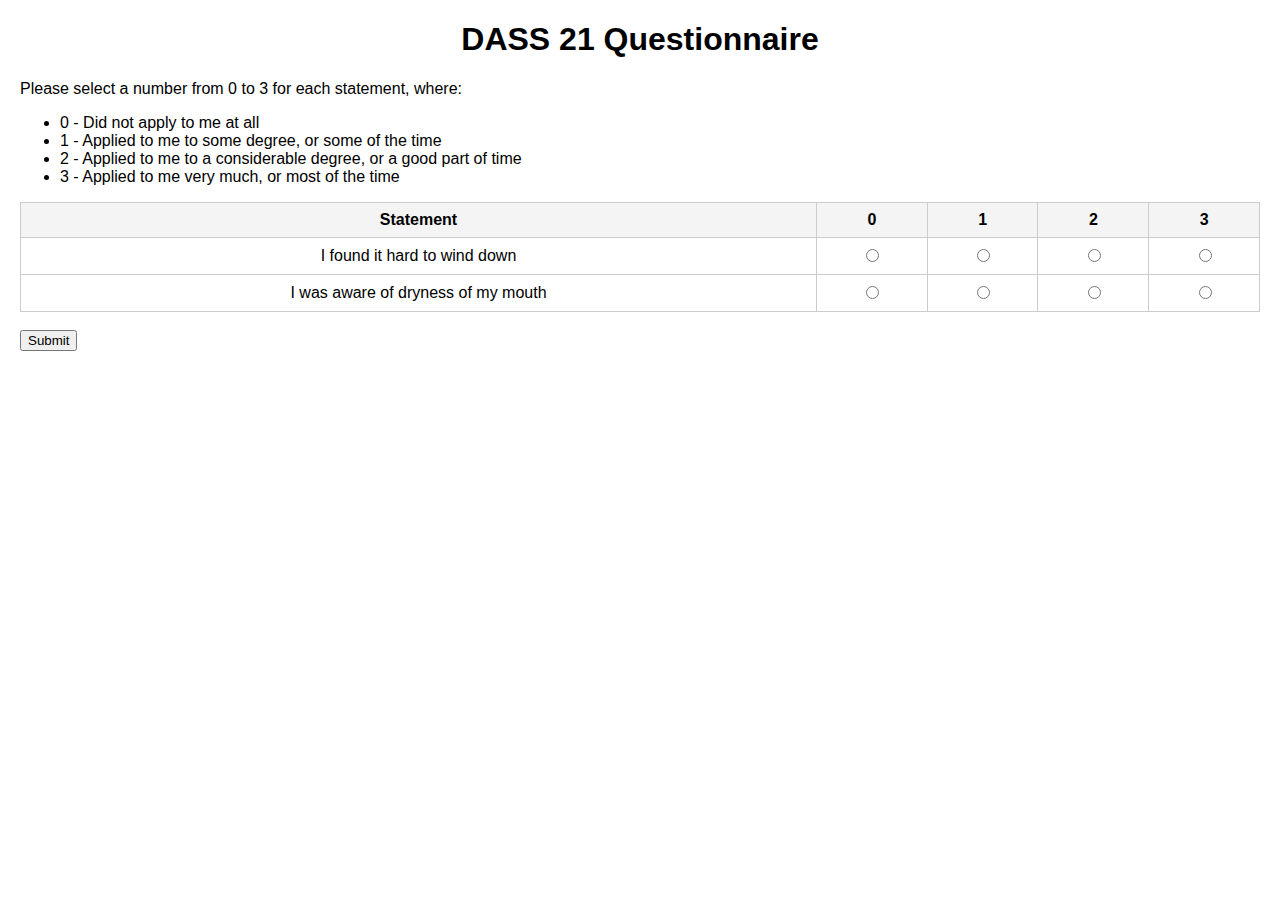
==== index.html @ 57b096ef "Create index.html" ====
<!DOCTYPE html>
<html lang="en">
<head>
    <meta charset="UTF-8">
    <meta name="viewport" content="width=device-width, initial-scale=1.0">
    <title>DASS 21 Questionnaire</title>
    <style>
        body {
            font-family: Arial, sans-serif;
            margin: 20px;
        }
        h1 {
            text-align: center;
        }
        table {
            width: 100%;
            border-collapse: collapse;
        }
        th, td {
            padding: 8px;
            text-align: center;
            border: 1px solid #ccc;
        }
        th {
            background-color: #f4f4f4;
        }
        label {
            display: block;
            text-align: left;
            margin-bottom: 8px;
        }
    </style>
</head>
<body>

<h1>DASS 21 Questionnaire</h1>
<p>Please select a number from 0 to 3 for each statement, where:</p>
<ul>
    <li>0 - Did not apply to me at all</li>
    <li>1 - Applied to me to some degree, or some of the time</li>
    <li>2 - Applied to me to a considerable degree, or a good part of time</li>
    <li>3 - Applied to me very much, or most of the time</li>
</ul>

<form action="/submit" method="POST">
    <table>
        <thead>
            <tr>
                <th>Statement</th>
                <th>0</th>
                <th>1</th>
                <th>2</th>
                <th>3</th>
            </tr>
        </thead>
        <tbody>
            <!-- Repeat this structure for each question -->
            <tr>
                <td>I found it hard to wind down</td>
                <td><input type="radio" name="q1" value="0" required></td>
                <td><input type="radio" name="q1" value="1"></td>
                <td><input type="radio" name="q1" value="2"></td>
                <td><input type="radio" name="q1" value="3"></td>
            </tr>
            <tr>
                <td>I was aware of dryness of my mouth</td>
                <td><input type="radio" name="q2" value="0" required></td>
                <td><input type="radio" name="q2" value="1"></td>
                <td><input type="radio" name="q2" value="2"></td>
                <td><input type="radio" name="q2" value="3"></td>
            </tr>
            <!-- Add remaining questions here in the same format -->
        </tbody>
    </table>
    <br>
    <button type="submit">Submit</button>
</form>

</body>
</html>
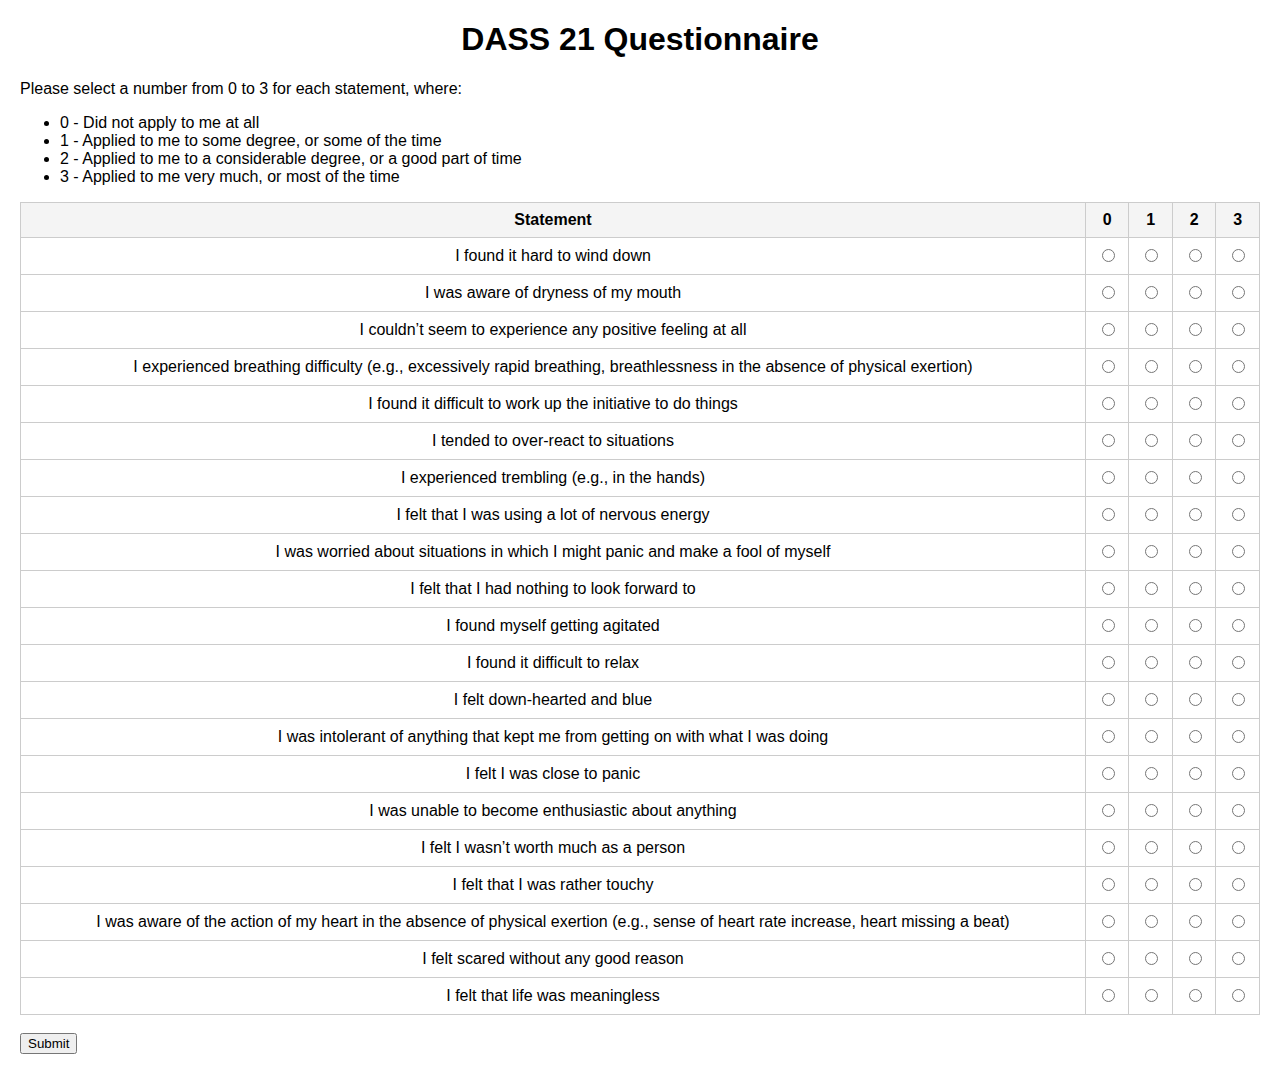
==== commit fd206569: "basic questions" ====
--- a/index.html
+++ b/index.html
@@ -23,11 +23,6 @@
         }
         th {
             background-color: #f4f4f4;
-        }
-        label {
-            display: block;
-            text-align: left;
-            margin-bottom: 8px;
         }
     </style>
 </head>
@@ -54,7 +49,6 @@
             </tr>
         </thead>
         <tbody>
-            <!-- Repeat this structure for each question -->
             <tr>
                 <td>I found it hard to wind down</td>
                 <td><input type="radio" name="q1" value="0" required></td>
@@ -69,7 +63,139 @@
                 <td><input type="radio" name="q2" value="2"></td>
                 <td><input type="radio" name="q2" value="3"></td>
             </tr>
-            <!-- Add remaining questions here in the same format -->
+            <tr>
+                <td>I couldn’t seem to experience any positive feeling at all</td>
+                <td><input type="radio" name="q3" value="0" required></td>
+                <td><input type="radio" name="q3" value="1"></td>
+                <td><input type="radio" name="q3" value="2"></td>
+                <td><input type="radio" name="q3" value="3"></td>
+            </tr>
+            <tr>
+                <td>I experienced breathing difficulty (e.g., excessively rapid breathing, breathlessness in the absence of physical exertion)</td>
+                <td><input type="radio" name="q4" value="0" required></td>
+                <td><input type="radio" name="q4" value="1"></td>
+                <td><input type="radio" name="q4" value="2"></td>
+                <td><input type="radio" name="q4" value="3"></td>
+            </tr>
+            <tr>
+                <td>I found it difficult to work up the initiative to do things</td>
+                <td><input type="radio" name="q5" value="0" required></td>
+                <td><input type="radio" name="q5" value="1"></td>
+                <td><input type="radio" name="q5" value="2"></td>
+                <td><input type="radio" name="q5" value="3"></td>
+            </tr>
+            <tr>
+                <td>I tended to over-react to situations</td>
+                <td><input type="radio" name="q6" value="0" required></td>
+                <td><input type="radio" name="q6" value="1"></td>
+                <td><input type="radio" name="q6" value="2"></td>
+                <td><input type="radio" name="q6" value="3"></td>
+            </tr>
+            <tr>
+                <td>I experienced trembling (e.g., in the hands)</td>
+                <td><input type="radio" name="q7" value="0" required></td>
+                <td><input type="radio" name="q7" value="1"></td>
+                <td><input type="radio" name="q7" value="2"></td>
+                <td><input type="radio" name="q7" value="3"></td>
+            </tr>
+            <tr>
+                <td>I felt that I was using a lot of nervous energy</td>
+                <td><input type="radio" name="q8" value="0" required></td>
+                <td><input type="radio" name="q8" value="1"></td>
+                <td><input type="radio" name="q8" value="2"></td>
+                <td><input type="radio" name="q8" value="3"></td>
+            </tr>
+            <tr>
+                <td>I was worried about situations in which I might panic and make a fool of myself</td>
+                <td><input type="radio" name="q9" value="0" required></td>
+                <td><input type="radio" name="q9" value="1"></td>
+                <td><input type="radio" name="q9" value="2"></td>
+                <td><input type="radio" name="q9" value="3"></td>
+            </tr>
+            <tr>
+                <td>I felt that I had nothing to look forward to</td>
+                <td><input type="radio" name="q10" value="0" required></td>
+                <td><input type="radio" name="q10" value="1"></td>
+                <td><input type="radio" name="q10" value="2"></td>
+                <td><input type="radio" name="q10" value="3"></td>
+            </tr>
+            <tr>
+                <td>I found myself getting agitated</td>
+                <td><input type="radio" name="q11" value="0" required></td>
+                <td><input type="radio" name="q11" value="1"></td>
+                <td><input type="radio" name="q11" value="2"></td>
+                <td><input type="radio" name="q11" value="3"></td>
+            </tr>
+            <tr>
+                <td>I found it difficult to relax</td>
+                <td><input type="radio" name="q12" value="0" required></td>
+                <td><input type="radio" name="q12" value="1"></td>
+                <td><input type="radio" name="q12" value="2"></td>
+                <td><input type="radio" name="q12" value="3"></td>
+            </tr>
+            <tr>
+                <td>I felt down-hearted and blue</td>
+                <td><input type="radio" name="q13" value="0" required></td>
+                <td><input type="radio" name="q13" value="1"></td>
+                <td><input type="radio" name="q13" value="2"></td>
+                <td><input type="radio" name="q13" value="3"></td>
+            </tr>
+            <tr>
+                <td>I was intolerant of anything that kept me from getting on with what I was doing</td>
+                <td><input type="radio" name="q14" value="0" required></td>
+                <td><input type="radio" name="q14" value="1"></td>
+                <td><input type="radio" name="q14" value="2"></td>
+                <td><input type="radio" name="q14" value="3"></td>
+            </tr>
+            <tr>
+                <td>I felt I was close to panic</td>
+                <td><input type="radio" name="q15" value="0" required></td>
+                <td><input type="radio" name="q15" value="1"></td>
+                <td><input type="radio" name="q15" value="2"></td>
+                <td><input type="radio" name="q15" value="3"></td>
+            </tr>
+            <tr>
+                <td>I was unable to become enthusiastic about anything</td>
+                <td><input type="radio" name="q16" value="0" required></td>
+                <td><input type="radio" name="q16" value="1"></td>
+                <td><input type="radio" name="q16" value="2"></td>
+                <td><input type="radio" name="q16" value="3"></td>
+            </tr>
+            <tr>
+                <td>I felt I wasn’t worth much as a person</td>
+                <td><input type="radio" name="q17" value="0" required></td>
+                <td><input type="radio" name="q17" value="1"></td>
+                <td><input type="radio" name="q17" value="2"></td>
+                <td><input type="radio" name="q17" value="3"></td>
+            </tr>
+            <tr>
+                <td>I felt that I was rather touchy</td>
+                <td><input type="radio" name="q18" value="0" required></td>
+                <td><input type="radio" name="q18" value="1"></td>
+                <td><input type="radio" name="q18" value="2"></td>
+                <td><input type="radio" name="q18" value="3"></td>
+            </tr>
+            <tr>
+                <td>I was aware of the action of my heart in the absence of physical exertion (e.g., sense of heart rate increase, heart missing a beat)</td>
+                <td><input type="radio" name="q19" value="0" required></td>
+                <td><input type="radio" name="q19" value="1"></td>
+                <td><input type="radio" name="q19" value="2"></td>
+                <td><input type="radio" name="q19" value="3"></td>
+            </tr>
+            <tr>
+                <td>I felt scared without any good reason</td>
+                <td><input type="radio" name="q20" value="0" required></td>
+                <td><input type="radio" name="q20" value="1"></td>
+                <td><input type="radio" name="q20" value="2"></td>
+                <td><input type="radio" name="q20" value="3"></td>
+            </tr>
+            <tr>
+                <td>I felt that life was meaningless</td>
+                <td><input type="radio" name="q21" value="0" required></td>
+                <td><input type="radio" name="q21" value="1"></td>
+                <td><input type="radio" name="q21" value="2"></td>
+                <td><input type="radio" name="q21" value="3"></td>
+            </tr>
         </tbody>
     </table>
     <br>
